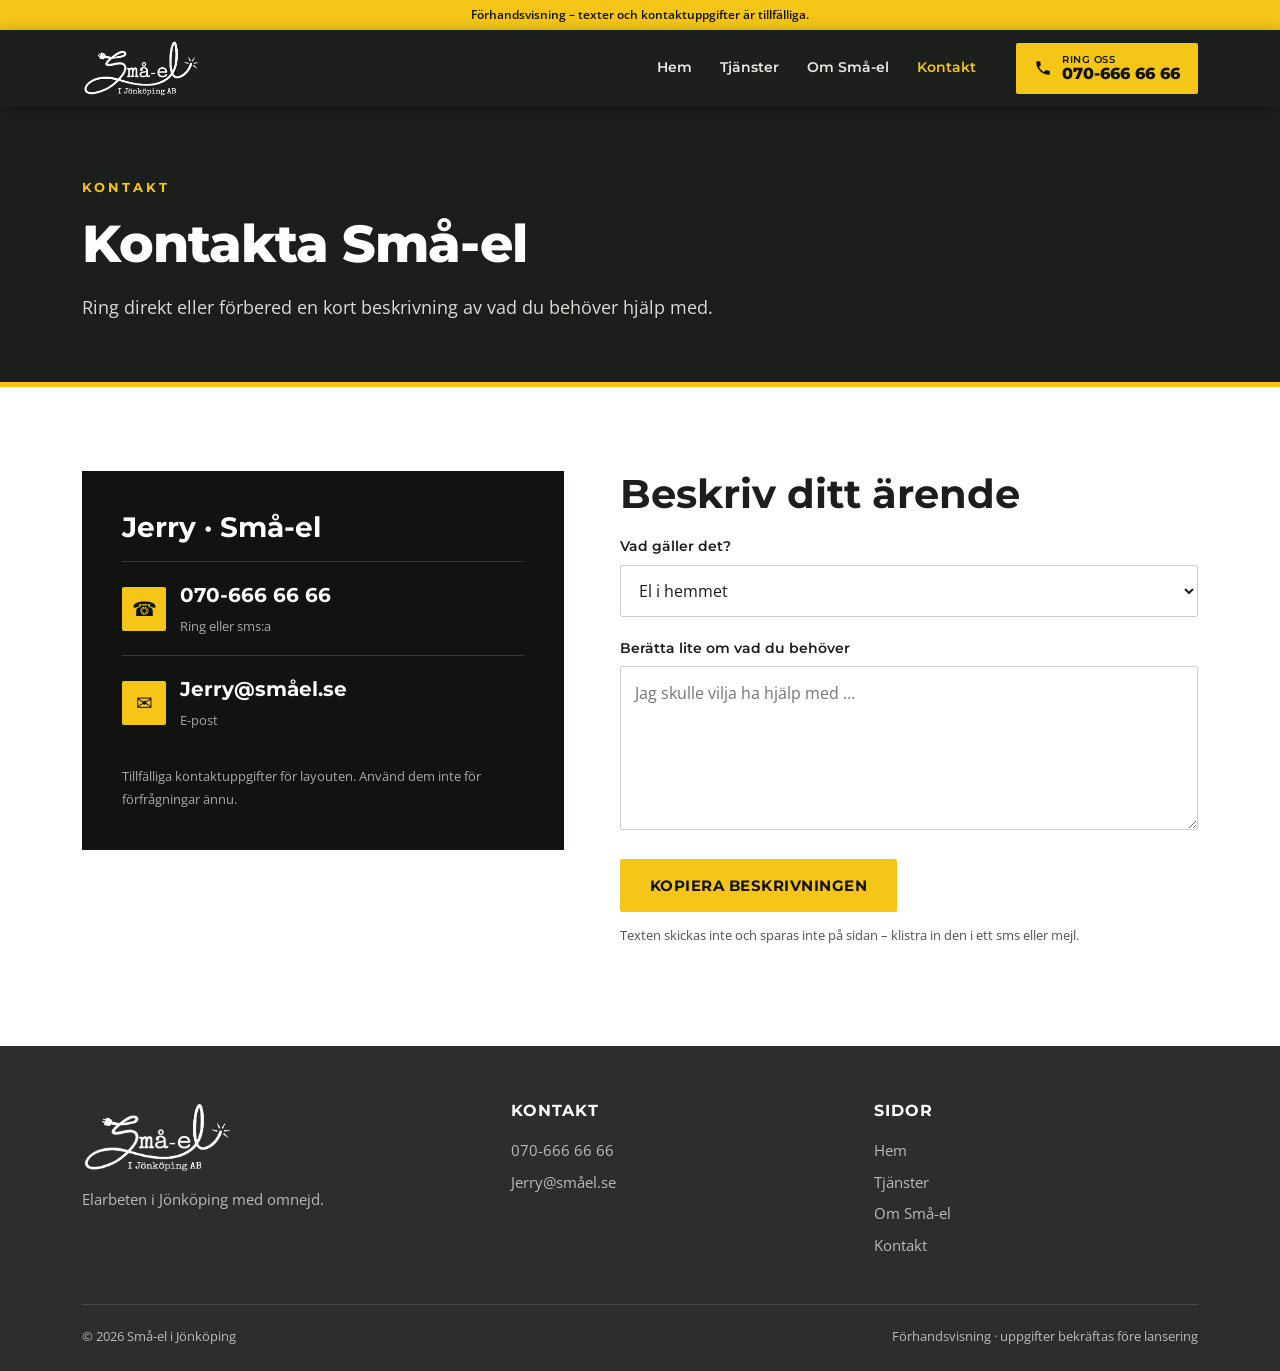
==== kontakt.html @ 694a60f2 "Redesign site into four pages with sticky phone header Split the single-page site into index, tjanst" ====
<!doctype html>
<html lang="sv">
<head>
  <meta charset="utf-8">
  <meta name="viewport" content="width=device-width, initial-scale=1">
  <meta name="theme-color" content="#111311">
  <meta name="description" content="Kontakta Små-el i Jönköping.">
  <title>Kontakt · Små-el i Jönköping</title>
  <link rel="stylesheet" href="style.css">
  <script src="script.js" defer></script>
</head>
<body>
  <div class="preview">Förhandsvisning – texter och kontaktuppgifter är tillfälliga.</div>
  <header class="header">
    <div class="wrap">
      <a class="brand" href="index.html" aria-label="Små-el, startsida"><img class="brand-logo" src="assets/sma-el-logo.png" alt="Små-el i Jönköping AB" width="1817" height="866"></a>
      <nav id="navigation" aria-label="Huvudmeny"><a href="index.html">Hem</a><a href="tjanster.html">Tjänster</a><a href="om.html">Om Små-el</a><a href="kontakt.html" aria-current="page">Kontakt</a></nav>
      <a class="call" href="tel:+46706666666"><svg viewBox="0 0 24 24" aria-hidden="true"><path fill="currentColor" d="M6.6 10.8a15.1 15.1 0 0 0 6.6 6.6l2.2-2.2a1 1 0 0 1 1-.25 11.4 11.4 0 0 0 3.6.57 1 1 0 0 1 1 1V20a1 1 0 0 1-1 1A17 17 0 0 1 3 4a1 1 0 0 1 1-1h3.5a1 1 0 0 1 1 1c0 1.25.2 2.45.57 3.57a1 1 0 0 1-.25 1z"/></svg><span><small>Ring oss</small>070-666 66 66</span></a>
      <button class="menu-toggle" aria-expanded="false" aria-controls="navigation">Meny</button>
    </div>
  </header>
  <main>
    <section class="page-hero"><div class="wrap"><span class="kicker">Kontakt</span><h1>Kontakta Små-el</h1><p>Ring direkt eller förbered en kort beskrivning av vad du behöver hjälp med.</p></div></section>
    <section class="section">
      <div class="wrap contact-grid">
        <div class="contact-box">
          <h2>Jerry · Små-el</h2>
          <a class="contact-line" href="tel:+46706666666"><span class="icon" aria-hidden="true">☎</span><span><strong>070-666 66 66</strong><small>Ring eller sms:a</small></span></a>
          <a class="contact-line" href="mailto:Jerry@småel.se"><span class="icon" aria-hidden="true">✉</span><span><strong>Jerry@småel.se</strong><small>E-post</small></span></a>
          <p class="note">Tillfälliga kontaktuppgifter för layouten. Använd dem inte för förfrågningar ännu.</p>
        </div>
        <form id="project-form">
          <h2>Beskriv ditt ärende</h2>
          <label for="topic">Vad gäller det?</label>
          <select id="topic" name="topic"><option>El i hemmet</option><option>Ljus och belysning</option><option>Något som krånglar</option><option>Annat ärende</option></select>
          <label for="message">Berätta lite om vad du behöver</label>
          <textarea id="message" name="message" rows="5" placeholder="Jag skulle vilja ha hjälp med …"></textarea>
          <button class="button" type="submit">Kopiera beskrivningen</button>
          <p class="form-note">Texten skickas inte och sparas inte på sidan – klistra in den i ett sms eller mejl.</p>
          <p id="form-status" role="status" aria-live="polite"></p>
        </form>
      </div>
    </section>
  </main>
  <footer>
    <div class="wrap">
      <div class="cols">
        <div><img class="brand-logo" src="assets/sma-el-logo.png" alt="Små-el i Jönköping AB" width="1817" height="866"><p>Elarbeten i Jönköping med omnejd.</p></div>
        <div><h3>Kontakt</h3><ul><li><a href="tel:+46706666666">070-666 66 66</a></li><li><a href="mailto:Jerry@småel.se">Jerry@småel.se</a></li></ul></div>
        <div><h3>Sidor</h3><ul><li><a href="index.html">Hem</a></li><li><a href="tjanster.html">Tjänster</a></li><li><a href="om.html">Om Små-el</a></li><li><a href="kontakt.html">Kontakt</a></li></ul></div>
      </div>
      <div class="bottom"><span>© 2026 Små-el i Jönköping</span><span>Förhandsvisning · uppgifter bekräftas före lansering</span></div>
    </div>
  </footer>
</body>
</html>
---- style.css ----
@import url('https://fonts.googleapis.com/css2?family=Montserrat:wght@500;600;700;800&family=Open+Sans:wght@400;500;600&display=swap');

:root{
  --black:#111311;
  --dark:#1b1e1b;
  --yellow:#f5c518;
  --yellow-dark:#dcae00;
  --text:#4f544e;
  --heading:#1b1e1b;
  --light:#f4f4f1;
  --line:#e2e2dc;
  --header-h:76px;
}
*{box-sizing:border-box}
html{scroll-behavior:smooth;scroll-padding-top:calc(var(--header-h) + 16px)}
body{margin:0;background:#fff;color:var(--text);font-family:'Open Sans',Arial,sans-serif;font-size:16px;line-height:1.7}
a{color:inherit}
img{max-width:100%}
h1,h2,h3{font-family:Montserrat,Arial,sans-serif;color:var(--heading);line-height:1.15;margin:0 0 18px}
h1{font-size:clamp(36px,6vw,64px);font-weight:800;letter-spacing:-1px}
h2{font-size:clamp(28px,3.6vw,40px);font-weight:700}
h3{font-size:20px;font-weight:700}
p{margin:0 0 16px}
:focus-visible{outline:3px solid var(--yellow);outline-offset:4px}
.wrap{max-width:1180px;margin:0 auto;padding:0 32px}

/* Förhandsvisning */
.preview{background:var(--yellow);color:var(--black);text-align:center;font-size:12px;padding:5px 16px;font-weight:600}

/* Fast sidhuvud med telefonnummer */
.header{position:sticky;top:0;z-index:50;background:rgba(17,19,17,.95);backdrop-filter:blur(6px);color:#fff;box-shadow:0 2px 14px rgba(0,0,0,.25)}
.header .wrap{height:var(--header-h);display:flex;align-items:center;gap:28px}
.brand{display:block;line-height:0;flex-shrink:0}
.brand-logo{display:block;width:118px;height:auto;filter:invert(1)}
nav{display:flex;gap:4px;margin-left:auto;font-family:Montserrat,Arial,sans-serif;font-weight:600;font-size:14px}
nav a{text-decoration:none;padding:8px 12px;border-radius:2px;color:#e8e8e3}
nav a:hover{color:var(--yellow)}
nav a[aria-current="page"]{color:var(--yellow)}
.call{display:inline-flex;align-items:center;gap:10px;background:var(--yellow);color:var(--black);text-decoration:none;font-family:Montserrat,Arial,sans-serif;font-weight:800;font-size:16px;padding:11px 18px;border-radius:2px;white-space:nowrap;transition:background .2s}
.call:hover{background:var(--yellow-dark)}
.call svg{width:18px;height:18px;flex-shrink:0}
.call small{display:block;font-size:10px;font-weight:600;letter-spacing:.5px;text-transform:uppercase;line-height:1.1}
.call span{line-height:1.15}
.menu-toggle{display:none;background:transparent;border:1px solid #555a54;color:#fff;border-radius:2px;padding:9px 12px;font:600 13px Montserrat,Arial,sans-serif;cursor:pointer}

/* Knappar */
.button{display:inline-block;background:var(--yellow);color:var(--black);text-decoration:none;font-family:Montserrat,Arial,sans-serif;font-weight:700;font-size:15px;text-transform:uppercase;letter-spacing:.5px;padding:15px 28px;border:2px solid var(--yellow);border-radius:2px;cursor:pointer;transition:background .2s,color .2s}
.button:hover{background:var(--yellow-dark);border-color:var(--yellow-dark)}
.button.ghost{background:transparent;color:#fff;border-color:#fff}
.button.ghost:hover{background:#fff;color:var(--black)}
.button.dark{background:var(--black);border-color:var(--black);color:#fff}
.button.dark:hover{background:#333}
.buttons{display:flex;flex-wrap:wrap;gap:14px}

/* Hero */
.hero{position:relative;background:var(--dark);color:#d9dbd5;overflow:hidden;padding:110px 0 120px;text-align:center}
.hero:before{content:'';position:absolute;inset:0;background-image:linear-gradient(rgba(255,255,255,.04) 1px,transparent 1px),linear-gradient(90deg,rgba(255,255,255,.04) 1px,transparent 1px);background-size:44px 44px}
.hero .cable{position:absolute;left:0;right:0;bottom:24px;width:100%;height:120px;opacity:.9}
.hero .wrap{position:relative}
.hero h1{color:#fff}
.hero h1 span{color:var(--yellow)}
.hero .lead{font-size:clamp(17px,2vw,21px);max-width:640px;margin:0 auto 34px}
.hero .buttons{justify-content:center}
.kicker{display:block;font-family:Montserrat,Arial,sans-serif;font-weight:700;font-size:13px;letter-spacing:3px;text-transform:uppercase;color:var(--yellow);margin-bottom:16px}

/* Sidrubrik på undersidor */
.page-hero{background:var(--dark);color:#d9dbd5;padding:70px 0 64px;position:relative}
.page-hero:after{content:'';position:absolute;left:0;right:0;bottom:0;height:5px;background:var(--yellow)}
.page-hero h1{color:#fff;font-size:clamp(32px,5vw,52px)}
.page-hero p{max-width:640px;font-size:18px;margin:0}

/* Sektioner */
.section{padding:84px 0}
.section.light{background:var(--light)}
.section-head{max-width:640px;margin-bottom:42px}
.section-head.center{text-align:center;margin-left:auto;margin-right:auto}
.section-head .kicker{color:var(--yellow-dark)}

/* Fördelar */
.perks{display:grid;grid-template-columns:repeat(3,1fr);gap:24px;list-style:none;padding:0;margin:0}
.perks li{display:flex;gap:14px;align-items:flex-start;font-weight:600;color:var(--heading)}
.perks li:before{content:'✓';flex-shrink:0;display:grid;place-items:center;width:28px;height:28px;border-radius:50%;background:var(--yellow);color:var(--black);font-weight:800;font-size:14px}

/* Kort */
.cards{display:grid;grid-template-columns:repeat(3,1fr);gap:26px}
.card{background:#fff;border:1px solid var(--line);border-top:4px solid var(--yellow);padding:30px 28px 26px;display:flex;flex-direction:column;transition:transform .2s,box-shadow .2s}
.card:hover{transform:translateY(-3px);box-shadow:0 12px 28px rgba(0,0,0,.08)}
.card .icon{width:52px;height:52px;display:grid;place-items:center;background:var(--black);color:var(--yellow);font-size:24px;margin-bottom:20px;border-radius:2px}
.card p{font-size:15px;flex-grow:1}
.card .more{font-family:Montserrat,Arial,sans-serif;font-weight:700;font-size:14px;color:var(--heading);text-decoration:none}
.card .more:after{content:' →';color:var(--yellow-dark)}
.center-cta{text-align:center;margin-top:42px}

/* Delad layout */
.split{display:grid;grid-template-columns:1fr 1fr;gap:64px;align-items:center}
.panel{background:var(--black);color:#d9dbd5;padding:44px;border-left:6px solid var(--yellow)}
.panel h3{color:#fff}
.panel ol{margin:0;padding-left:20px}
.panel li{margin-bottom:10px}

/* CTA-band */
.cta-band{background:var(--yellow);color:var(--black);padding:56px 0}
.cta-band .wrap{display:flex;align-items:center;justify-content:space-between;gap:30px;flex-wrap:wrap}
.cta-band h2{margin:0;color:var(--black)}
.cta-band p{margin:6px 0 0;font-weight:500}

/* Tjänstesida */
.service-list{display:grid;gap:22px}
.service-row{display:grid;grid-template-columns:72px 1fr;gap:24px;padding:30px;border:1px solid var(--line);background:#fff}
.service-row .icon{width:72px;height:72px;display:grid;place-items:center;background:var(--black);color:var(--yellow);font-size:32px;border-radius:2px}
.service-row ul{margin:0;padding-left:20px}

/* Kontakt */
.contact-grid{display:grid;grid-template-columns:1fr 1.2fr;gap:56px;align-items:start}
.contact-box{background:var(--black);color:#d9dbd5;padding:40px}
.contact-box h2{color:#fff;font-size:28px}
.contact-line{display:flex;gap:14px;align-items:center;padding:16px 0;border-top:1px solid #333a33;text-decoration:none}
.contact-line strong{display:block;color:#fff;font-family:Montserrat,Arial,sans-serif;font-size:20px}
.contact-line small{color:#a7aba4}
.contact-line .icon{width:44px;height:44px;display:grid;place-items:center;background:var(--yellow);color:var(--black);font-size:20px;border-radius:2px;flex-shrink:0}
.note{font-size:13px;color:#a7aba4;margin:16px 0 0}
form label{display:block;font-family:Montserrat,Arial,sans-serif;font-weight:600;font-size:14px;color:var(--heading);margin-bottom:6px}
select,textarea,input{width:100%;font:inherit;border:1px solid #cfd0c9;background:#fff;padding:13px 14px;border-radius:2px;margin-bottom:20px;color:var(--heading)}
textarea{min-height:150px;resize:vertical}
.form-note{font-size:13px;color:var(--text);margin:12px 0 0}
#form-status{font-weight:600;color:var(--heading);margin-top:10px}

/* Sidfot */
footer{background:#2b2e2b;color:#b9bcb5;padding:56px 0 24px;font-size:15px}
footer .cols{display:grid;grid-template-columns:1.2fr 1fr 1fr;gap:40px}
footer h3{color:#fff;font-size:16px;text-transform:uppercase;letter-spacing:1px}
footer a{text-decoration:none}
footer a:hover{color:var(--yellow)}
footer ul{list-style:none;margin:0;padding:0}
footer li{margin-bottom:6px}
footer .brand-logo{width:150px;margin-bottom:14px}
footer .bottom{border-top:1px solid #444843;margin-top:40px;padding-top:20px;font-size:13px;display:flex;justify-content:space-between;gap:16px;flex-wrap:wrap}

/* Mobil */
@media(max-width:900px){
  .cards{grid-template-columns:1fr 1fr}
  .perks{grid-template-columns:1fr 1fr}
  .split,.contact-grid{grid-template-columns:1fr;gap:36px}
  footer .cols{grid-template-columns:1fr 1fr}
}
@media(max-width:760px){
  :root{--header-h:64px}
  .wrap{padding:0 16px}
  .header .wrap{gap:10px}
  .brand-logo{width:92px}
  .menu-toggle{display:block;order:3}
  .call{margin-left:auto;padding:9px 12px;font-size:15px}
  .call small{display:none}
  nav{display:none;position:absolute;top:var(--header-h);left:0;right:0;flex-direction:column;background:var(--black);padding:8px 16px 16px;margin:0;border-top:1px solid #333a33}
  nav.open{display:flex}
  nav a{padding:13px 4px;border-bottom:1px solid #2a2e2a;font-size:16px}
  .hero{padding:72px 0 110px}
  .section{padding:60px 0}
  .cards,.perks{grid-template-columns:1fr}
  .service-row{grid-template-columns:1fr;padding:24px}
  .panel,.contact-box{padding:28px 22px}
  footer .cols{grid-template-columns:1fr}
  .button{width:100%;text-align:center}
  .buttons{flex-direction:column}
}
@media(max-width:360px){.call{font-size:13px;padding:8px 9px}.call svg{display:none}}
@media(prefers-reduced-motion:reduce){html{scroll-behavior:auto}*{transition:none!important}}
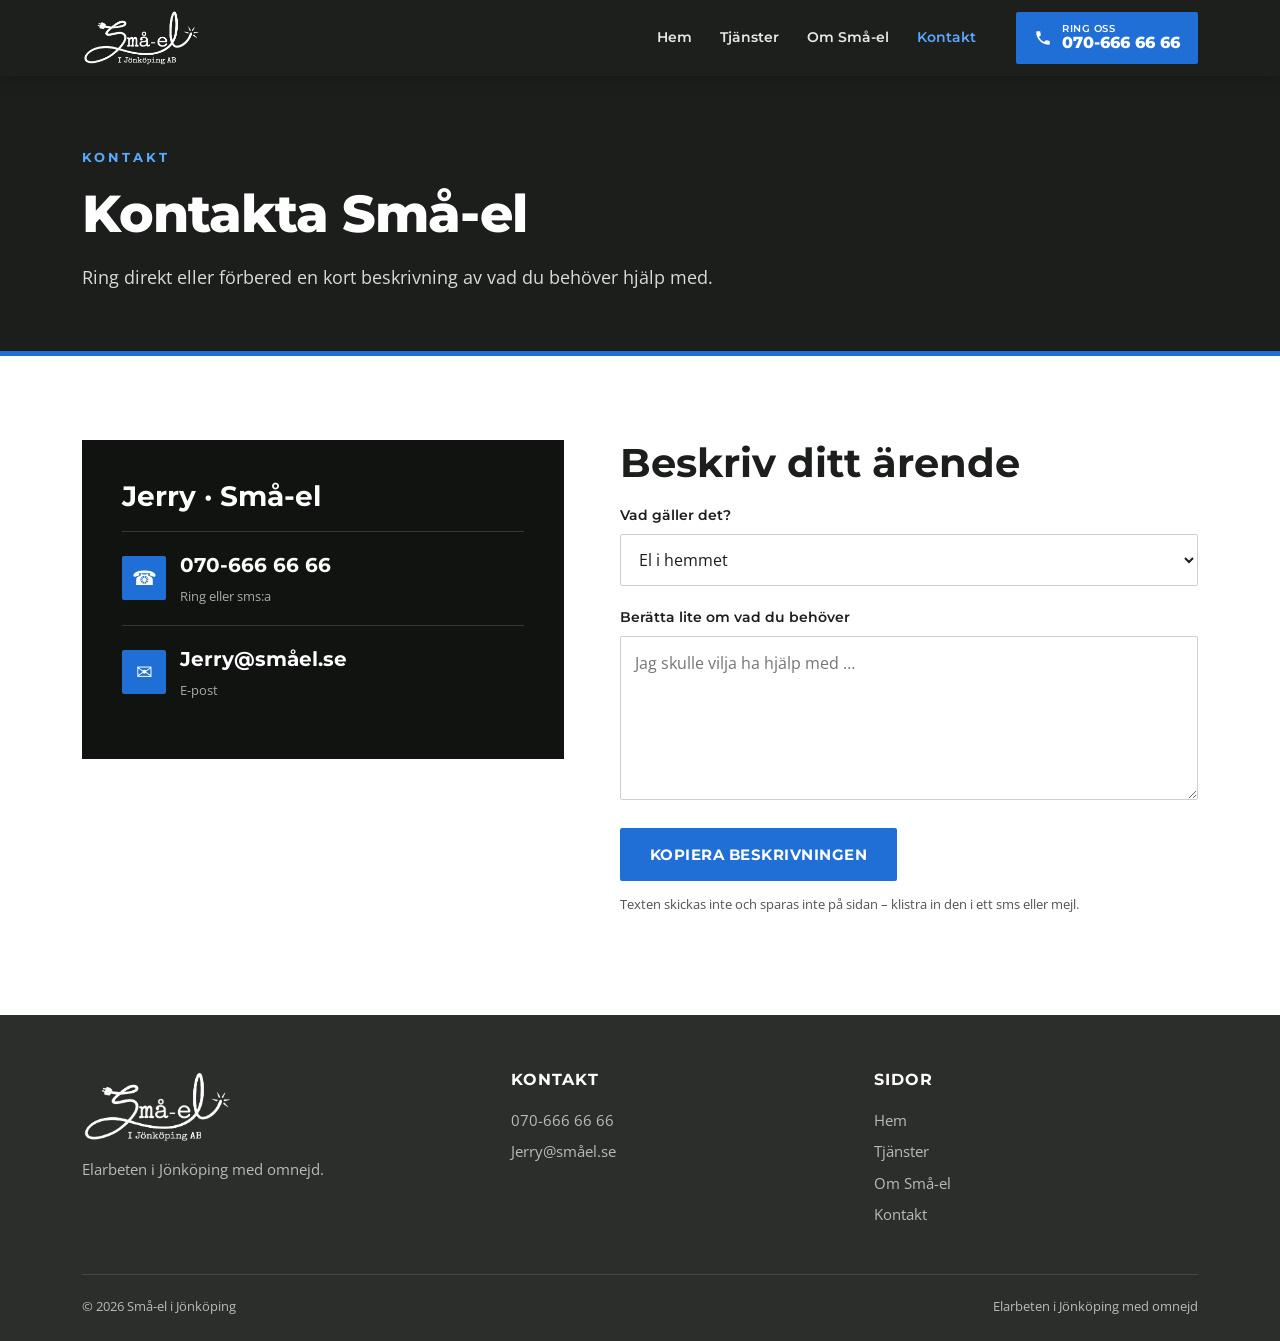
==== commit b42fd27f: "Add subpages, blue theme and about section with photos - Split site into index, tjanster, om and kon" ====
--- a/kontakt.html
+++ b/kontakt.html
@@ -10,7 +10,6 @@
   <script src="script.js" defer></script>
 </head>
 <body>
-  <div class="preview">Förhandsvisning – texter och kontaktuppgifter är tillfälliga.</div>
   <header class="header">
     <div class="wrap">
       <a class="brand" href="index.html" aria-label="Små-el, startsida"><img class="brand-logo" src="assets/sma-el-logo.png" alt="Små-el i Jönköping AB" width="1817" height="866"></a>
@@ -27,7 +26,6 @@
           <h2>Jerry · Små-el</h2>
           <a class="contact-line" href="tel:+46706666666"><span class="icon" aria-hidden="true">☎</span><span><strong>070-666 66 66</strong><small>Ring eller sms:a</small></span></a>
           <a class="contact-line" href="mailto:Jerry@småel.se"><span class="icon" aria-hidden="true">✉</span><span><strong>Jerry@småel.se</strong><small>E-post</small></span></a>
-          <p class="note">Tillfälliga kontaktuppgifter för layouten. Använd dem inte för förfrågningar ännu.</p>
         </div>
         <form id="project-form">
           <h2>Beskriv ditt ärende</h2>
@@ -49,7 +47,7 @@
         <div><h3>Kontakt</h3><ul><li><a href="tel:+46706666666">070-666 66 66</a></li><li><a href="mailto:Jerry@småel.se">Jerry@småel.se</a></li></ul></div>
         <div><h3>Sidor</h3><ul><li><a href="index.html">Hem</a></li><li><a href="tjanster.html">Tjänster</a></li><li><a href="om.html">Om Små-el</a></li><li><a href="kontakt.html">Kontakt</a></li></ul></div>
       </div>
-      <div class="bottom"><span>© 2026 Små-el i Jönköping</span><span>Förhandsvisning · uppgifter bekräftas före lansering</span></div>
+      <div class="bottom"><span>© 2026 Små-el i Jönköping</span><span>Elarbeten i Jönköping med omnejd</span></div>
     </div>
   </footer>
 </body>
--- a/style.css
+++ b/style.css
@@ -3,8 +3,9 @@
 :root{
   --black:#111311;
   --dark:#1b1e1b;
-  --yellow:#f5c518;
-  --yellow-dark:#dcae00;
+  --blue:#1f6fd6;
+  --blue-dark:#1758ad;
+  --blue-light:#5aa9ff;
   --text:#4f544e;
   --heading:#1b1e1b;
   --light:#f4f4f1;
@@ -21,11 +22,8 @@
 h2{font-size:clamp(28px,3.6vw,40px);font-weight:700}
 h3{font-size:20px;font-weight:700}
 p{margin:0 0 16px}
-:focus-visible{outline:3px solid var(--yellow);outline-offset:4px}
+:focus-visible{outline:3px solid var(--blue-light);outline-offset:4px}
 .wrap{max-width:1180px;margin:0 auto;padding:0 32px}
-
-/* Förhandsvisning */
-.preview{background:var(--yellow);color:var(--black);text-align:center;font-size:12px;padding:5px 16px;font-weight:600}
 
 /* Fast sidhuvud med telefonnummer */
 .header{position:sticky;top:0;z-index:50;background:rgba(17,19,17,.95);backdrop-filter:blur(6px);color:#fff;box-shadow:0 2px 14px rgba(0,0,0,.25)}
@@ -34,18 +32,18 @@
 .brand-logo{display:block;width:118px;height:auto;filter:invert(1)}
 nav{display:flex;gap:4px;margin-left:auto;font-family:Montserrat,Arial,sans-serif;font-weight:600;font-size:14px}
 nav a{text-decoration:none;padding:8px 12px;border-radius:2px;color:#e8e8e3}
-nav a:hover{color:var(--yellow)}
-nav a[aria-current="page"]{color:var(--yellow)}
-.call{display:inline-flex;align-items:center;gap:10px;background:var(--yellow);color:var(--black);text-decoration:none;font-family:Montserrat,Arial,sans-serif;font-weight:800;font-size:16px;padding:11px 18px;border-radius:2px;white-space:nowrap;transition:background .2s}
-.call:hover{background:var(--yellow-dark)}
+nav a:hover{color:var(--blue-light)}
+nav a[aria-current="page"]{color:var(--blue-light)}
+.call{display:inline-flex;align-items:center;gap:10px;background:var(--blue);color:#fff;text-decoration:none;font-family:Montserrat,Arial,sans-serif;font-weight:800;font-size:16px;padding:11px 18px;border-radius:2px;white-space:nowrap;transition:background .2s}
+.call:hover{background:var(--blue-dark)}
 .call svg{width:18px;height:18px;flex-shrink:0}
 .call small{display:block;font-size:10px;font-weight:600;letter-spacing:.5px;text-transform:uppercase;line-height:1.1}
 .call span{line-height:1.15}
 .menu-toggle{display:none;background:transparent;border:1px solid #555a54;color:#fff;border-radius:2px;padding:9px 12px;font:600 13px Montserrat,Arial,sans-serif;cursor:pointer}
 
 /* Knappar */
-.button{display:inline-block;background:var(--yellow);color:var(--black);text-decoration:none;font-family:Montserrat,Arial,sans-serif;font-weight:700;font-size:15px;text-transform:uppercase;letter-spacing:.5px;padding:15px 28px;border:2px solid var(--yellow);border-radius:2px;cursor:pointer;transition:background .2s,color .2s}
-.button:hover{background:var(--yellow-dark);border-color:var(--yellow-dark)}
+.button{display:inline-block;background:var(--blue);color:#fff;text-decoration:none;font-family:Montserrat,Arial,sans-serif;font-weight:700;font-size:15px;text-transform:uppercase;letter-spacing:.5px;padding:15px 28px;border:2px solid var(--blue);border-radius:2px;cursor:pointer;transition:background .2s,color .2s}
+.button:hover{background:var(--blue-dark);border-color:var(--blue-dark)}
 .button.ghost{background:transparent;color:#fff;border-color:#fff}
 .button.ghost:hover{background:#fff;color:var(--black)}
 .button.dark{background:var(--black);border-color:var(--black);color:#fff}
@@ -58,14 +56,14 @@
 .hero .cable{position:absolute;left:0;right:0;bottom:24px;width:100%;height:120px;opacity:.9}
 .hero .wrap{position:relative}
 .hero h1{color:#fff}
-.hero h1 span{color:var(--yellow)}
+.hero h1 span{color:var(--blue-light)}
 .hero .lead{font-size:clamp(17px,2vw,21px);max-width:640px;margin:0 auto 34px}
 .hero .buttons{justify-content:center}
-.kicker{display:block;font-family:Montserrat,Arial,sans-serif;font-weight:700;font-size:13px;letter-spacing:3px;text-transform:uppercase;color:var(--yellow);margin-bottom:16px}
+.kicker{display:block;font-family:Montserrat,Arial,sans-serif;font-weight:700;font-size:13px;letter-spacing:3px;text-transform:uppercase;color:var(--blue-light);margin-bottom:16px}
 
 /* Sidrubrik på undersidor */
 .page-hero{background:var(--dark);color:#d9dbd5;padding:70px 0 64px;position:relative}
-.page-hero:after{content:'';position:absolute;left:0;right:0;bottom:0;height:5px;background:var(--yellow)}
+.page-hero:after{content:'';position:absolute;left:0;right:0;bottom:0;height:5px;background:var(--blue)}
 .page-hero h1{color:#fff;font-size:clamp(32px,5vw,52px)}
 .page-hero p{max-width:640px;font-size:18px;margin:0}
 
@@ -74,40 +72,57 @@
 .section.light{background:var(--light)}
 .section-head{max-width:640px;margin-bottom:42px}
 .section-head.center{text-align:center;margin-left:auto;margin-right:auto}
-.section-head .kicker{color:var(--yellow-dark)}
+.section-head .kicker{color:var(--blue-dark)}
 
 /* Fördelar */
 .perks{display:grid;grid-template-columns:repeat(3,1fr);gap:24px;list-style:none;padding:0;margin:0}
 .perks li{display:flex;gap:14px;align-items:flex-start;font-weight:600;color:var(--heading)}
-.perks li:before{content:'✓';flex-shrink:0;display:grid;place-items:center;width:28px;height:28px;border-radius:50%;background:var(--yellow);color:var(--black);font-weight:800;font-size:14px}
+.perks li:before{content:'✓';flex-shrink:0;display:grid;place-items:center;width:28px;height:28px;border-radius:50%;background:var(--blue);color:#fff;font-weight:800;font-size:14px}
 
 /* Kort */
 .cards{display:grid;grid-template-columns:repeat(3,1fr);gap:26px}
-.card{background:#fff;border:1px solid var(--line);border-top:4px solid var(--yellow);padding:30px 28px 26px;display:flex;flex-direction:column;transition:transform .2s,box-shadow .2s}
+.card{background:#fff;border:1px solid var(--line);border-top:4px solid var(--blue);padding:30px 28px 26px;display:flex;flex-direction:column;transition:transform .2s,box-shadow .2s}
 .card:hover{transform:translateY(-3px);box-shadow:0 12px 28px rgba(0,0,0,.08)}
-.card .icon{width:52px;height:52px;display:grid;place-items:center;background:var(--black);color:var(--yellow);font-size:24px;margin-bottom:20px;border-radius:2px}
+.card .icon{width:52px;height:52px;display:grid;place-items:center;background:var(--black);color:var(--blue-light);font-size:24px;margin-bottom:20px;border-radius:2px}
 .card p{font-size:15px;flex-grow:1}
 .card .more{font-family:Montserrat,Arial,sans-serif;font-weight:700;font-size:14px;color:var(--heading);text-decoration:none}
-.card .more:after{content:' →';color:var(--yellow-dark)}
+.card .more:after{content:' →';color:var(--blue-dark)}
 .center-cta{text-align:center;margin-top:42px}
 
 /* Delad layout */
 .split{display:grid;grid-template-columns:1fr 1fr;gap:64px;align-items:center}
-.panel{background:var(--black);color:#d9dbd5;padding:44px;border-left:6px solid var(--yellow)}
+.panel{background:var(--black);color:#d9dbd5;padding:44px;border-left:6px solid var(--blue)}
 .panel h3{color:#fff}
 .panel ol{margin:0;padding-left:20px}
 .panel li{margin-bottom:10px}
 
+/* Om-remsa på startsidan */
+.about-strip{background:#3a3d3a;color:#d9dbd5;padding:84px 0}
+.about-grid{display:grid;grid-template-columns:repeat(4,1fr);gap:44px;align-items:center}
+.about-text h2{color:#fff;font-size:clamp(24px,2.4vw,30px)}
+.about-text p{font-size:15px}
+.about-text strong{color:#fff}
+.about-text .button{margin-top:10px}
+.about-photo{margin:0;aspect-ratio:3/5;overflow:hidden;background:var(--black);box-shadow:0 18px 40px rgba(0,0,0,.35)}
+.about-photo img{display:block;width:100%;height:100%;object-fit:cover}
+.about-photo:first-of-type img{object-position:42% 50%}
+.about-photo:last-child img{object-position:50% 20%}
+.js .reveal{opacity:0;transform:translateY(28px);transition:opacity .7s ease,transform .7s ease}
+.js .reveal.visible{opacity:1;transform:none}
+.js .about-grid .reveal:nth-child(2){transition-delay:.1s}
+.js .about-grid .reveal:nth-child(3){transition-delay:.2s}
+.js .about-grid .reveal:nth-child(4){transition-delay:.3s}
+
 /* CTA-band */
-.cta-band{background:var(--yellow);color:var(--black);padding:56px 0}
+.cta-band{background:var(--blue);color:#fff;padding:56px 0}
 .cta-band .wrap{display:flex;align-items:center;justify-content:space-between;gap:30px;flex-wrap:wrap}
-.cta-band h2{margin:0;color:var(--black)}
+.cta-band h2{margin:0;color:#fff}
 .cta-band p{margin:6px 0 0;font-weight:500}
 
 /* Tjänstesida */
 .service-list{display:grid;gap:22px}
 .service-row{display:grid;grid-template-columns:72px 1fr;gap:24px;padding:30px;border:1px solid var(--line);background:#fff}
-.service-row .icon{width:72px;height:72px;display:grid;place-items:center;background:var(--black);color:var(--yellow);font-size:32px;border-radius:2px}
+.service-row .icon{width:72px;height:72px;display:grid;place-items:center;background:var(--black);color:var(--blue-light);font-size:32px;border-radius:2px}
 .service-row ul{margin:0;padding-left:20px}
 
 /* Kontakt */
@@ -117,7 +132,7 @@
 .contact-line{display:flex;gap:14px;align-items:center;padding:16px 0;border-top:1px solid #333a33;text-decoration:none}
 .contact-line strong{display:block;color:#fff;font-family:Montserrat,Arial,sans-serif;font-size:20px}
 .contact-line small{color:#a7aba4}
-.contact-line .icon{width:44px;height:44px;display:grid;place-items:center;background:var(--yellow);color:var(--black);font-size:20px;border-radius:2px;flex-shrink:0}
+.contact-line .icon{width:44px;height:44px;display:grid;place-items:center;background:var(--blue);color:#fff;font-size:20px;border-radius:2px;flex-shrink:0}
 .note{font-size:13px;color:#a7aba4;margin:16px 0 0}
 form label{display:block;font-family:Montserrat,Arial,sans-serif;font-weight:600;font-size:14px;color:var(--heading);margin-bottom:6px}
 select,textarea,input{width:100%;font:inherit;border:1px solid #cfd0c9;background:#fff;padding:13px 14px;border-radius:2px;margin-bottom:20px;color:var(--heading)}
@@ -130,7 +145,7 @@
 footer .cols{display:grid;grid-template-columns:1.2fr 1fr 1fr;gap:40px}
 footer h3{color:#fff;font-size:16px;text-transform:uppercase;letter-spacing:1px}
 footer a{text-decoration:none}
-footer a:hover{color:var(--yellow)}
+footer a:hover{color:var(--blue-light)}
 footer ul{list-style:none;margin:0;padding:0}
 footer li{margin-bottom:6px}
 footer .brand-logo{width:150px;margin-bottom:14px}
@@ -142,6 +157,8 @@
   .perks{grid-template-columns:1fr 1fr}
   .split,.contact-grid{grid-template-columns:1fr;gap:36px}
   footer .cols{grid-template-columns:1fr 1fr}
+  .about-grid{grid-template-columns:1fr 1fr;gap:36px}
+  .about-photo{aspect-ratio:3/4}
 }
 @media(max-width:760px){
   :root{--header-h:64px}
@@ -157,6 +174,9 @@
   .hero{padding:72px 0 110px}
   .section{padding:60px 0}
   .cards,.perks{grid-template-columns:1fr}
+  .about-strip{padding:60px 0}
+  .about-grid{grid-template-columns:1fr}
+  .about-photo{aspect-ratio:4/3}
   .service-row{grid-template-columns:1fr;padding:24px}
   .panel,.contact-box{padding:28px 22px}
   footer .cols{grid-template-columns:1fr}
@@ -164,4 +184,4 @@
   .buttons{flex-direction:column}
 }
 @media(max-width:360px){.call{font-size:13px;padding:8px 9px}.call svg{display:none}}
-@media(prefers-reduced-motion:reduce){html{scroll-behavior:auto}*{transition:none!important}}
+@media(prefers-reduced-motion:reduce){html{scroll-behavior:auto}*{transition:none!important}.js .reveal{opacity:1;transform:none}}
